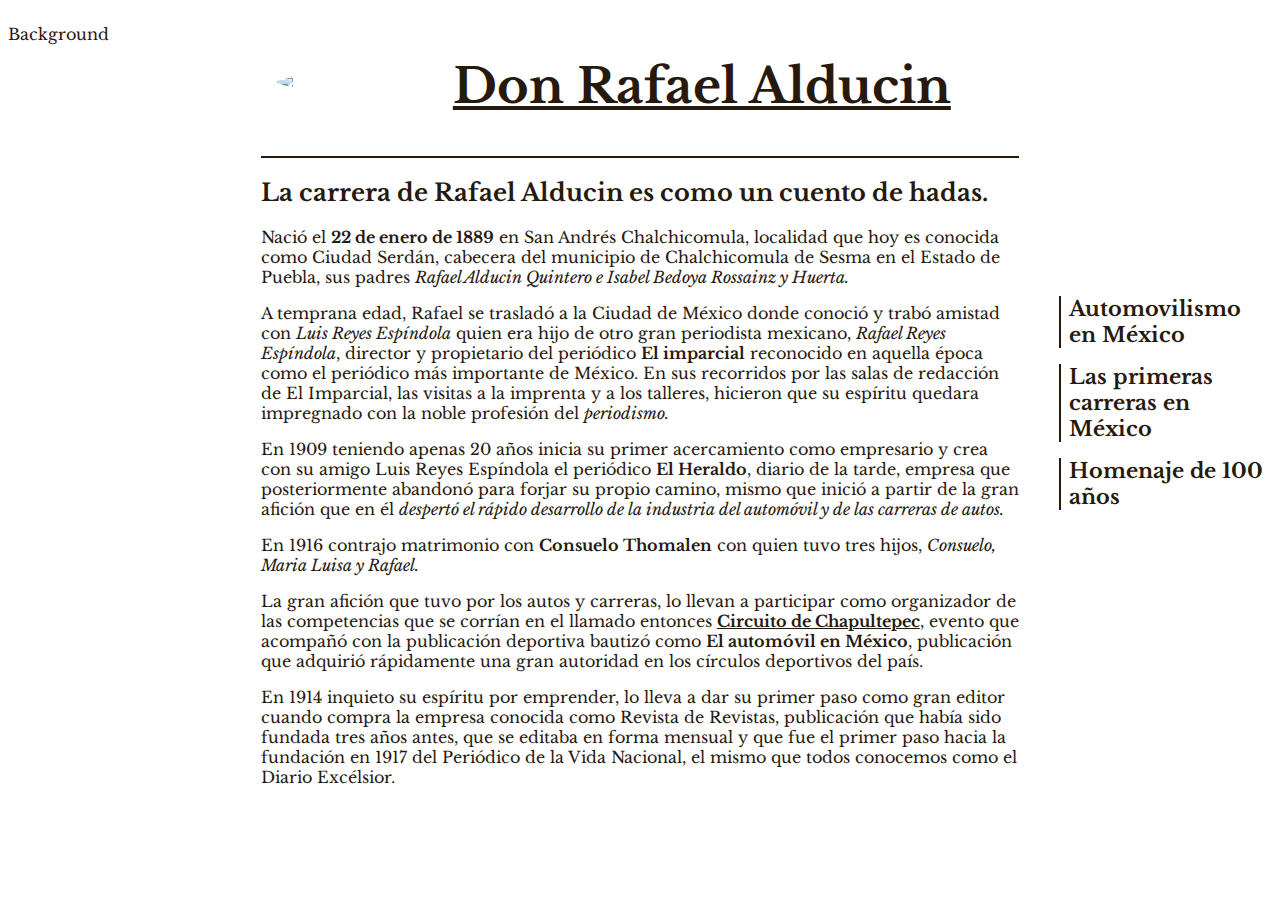
==== papá/index.html @ cfec6cd3 "body modification" ====
<!DOCTYPE html>
<html lang="en">
<head>
    <meta charset="UTF-8">
    <meta name="viewport" content="width=device-width, initial-scale=1.0">
    <title>Don Rafael Alducin</title>

    <link rel="preconnect" href="https://fonts.googleapis.com">
    <link rel="preconnect" href="https://fonts.gstatic.com" crossorigin>
    <link href="https://fonts.googleapis.com/css2?family=Libre+Baskerville&display=swap" rel="stylesheet">

    <link href="style.css" rel="stylesheet">
</head>
<body class="img-bg">
    <p id="bg">Background</p>
    <div class="wrapper">
        <header>
            <img src="https://upload.wikimedia.org/wikipedia/commons/thumb/0/00/Rafael_Alducin.JPG/330px-Rafael_Alducin.JPG">
            <h1>Don Rafael Alducin</h1>
        </header>
        <hr/>
        <article>
            
            <h2>La carrera de Rafael Alducin es como un cuento de hadas.</h2>

            <p> 
                Nació el <strong>22 de enero de 1889</strong> en San Andrés Chalchicomula, localidad que hoy es conocida como Ciudad
                Serdán, cabecera del municipio de Chalchicomula de Sesma en el Estado de Puebla, sus padres <em>Rafael Alducin
                Quintero e Isabel Bedoya Rossainz y Huerta.</em>
            </p>
            <p>
                A temprana edad, Rafael se trasladó a la Ciudad de México donde conoció y trabó amistad con <em>Luis Reyes
                Espíndola</em> quien era hijo de otro gran periodista mexicano, <em>Rafael Reyes Espíndola</em>, director y propietario del periódico <strong>El imparcial</strong> reconocido en aquella época como el periódico más importante de México. En sus recorridos por las salas de redacción de El Imparcial, las visitas a la imprenta y a los talleres, hicieron que su
                espíritu quedara impregnado con la noble profesión del <em>periodismo.</em>
            </p>
            <p>
                En 1909 teniendo apenas 20 años inicia su primer acercamiento como empresario y crea con su amigo Luis
                Reyes Espíndola el periódico <strong>El Heraldo</strong>, diario de la tarde, empresa que posteriormente abandonó para forjar su propio camino, mismo que inició a partir de la gran afición que en él <em>despertó el rápido desarrollo de la
                industria del automóvil y de las carreras de autos.</em>
            </p>
            <p>
                En 1916 contrajo matrimonio con <strong>Consuelo Thomalen</strong> con quien tuvo tres hijos, <em>Consuelo, Maria Luisa y Rafael.</em>
            </p>
            <p>
                La gran afición que tuvo por los autos y carreras, lo llevan a participar como organizador de las competencias
                que se corrían en el llamado entonces <a href="100 años">Circuito de Chapultepec</a>, evento que acompañó con la publicación deportiva bautizó como <strong>El automóvil en México</strong>, publicación que adquirió rápidamente una gran autoridad en los círculos deportivos del país.
            </p>
            <p>
                En 1914 inquieto su espíritu por emprender, lo lleva a dar su primer paso como gran editor cuando compra la
                empresa conocida como Revista de Revistas, publicación que había sido fundada tres años antes, que se
                editaba en forma mensual y que fue el primer paso hacia la fundación en 1917 del Periódico de la Vida
                Nacional, el mismo que todos conocemos como el Diario Excélsior.
            </p>
        </article>
    </div>
        <aside>
            <ul>
                <li>
                    <a href="#">Automovilismo en México</a>
                </li>
                <li>
                    <a href="#">Las primeras carreras en México</a>
                </li>
                <li>
                    <a href="#">Homenaje de 100 años</a>
                </li>
            </ul>
        </aside>

    <script src="script.js"></script>

</body>
</html>
---- papá/style.css ----
*{
    box-sizing: border-box;
}
body{
    /* background: linear-gradient(0.25turn, #B0824A 0.5rem, #D2BF9F, #B0824A 95%); #B0824A, #D2BF9F */
    background-image: url("https://img.freepik.com/foto-gratis/fondo-papel-grunge_1048-10849.jpg");
    background-size: cover;
    font-family: "Libre Baskerville", Arial, Helvetica, sans-serif;
    display: flex;
    color: #28190e;
}
header{
    margin-top: 1rem;
    display: flex;
    align-items: center;
}
header img{
    width: 10rem;
    margin-left: 1rem;
    border-radius: 50%;
    margin-bottom: 0.5rem;
}
h1{
    font-size: 3rem;
    margin-left: 1rem;
    text-decoration: underline;
}
hr{
    width: 100%;
    border: 1px solid #28190e;
}
.wrapper{
    width: 60%;
    margin-left: auto;
}
aside{
    width:20%;
    margin: 17rem 0;
}
li{
    margin-top:1rem;
    font-weight: bold;
    list-style-type:none;
    border-left: double #28190e 2px;
    padding-left: 0.5rem;
}
li:hover{
    text-decoration: underline;
}
a{
    text-decoration: none;
    color: #28190e;
    font-size:1.3rem;
}
p a{
    font-size: 1rem;
    font-weight: bold;
    text-decoration: underline;
}
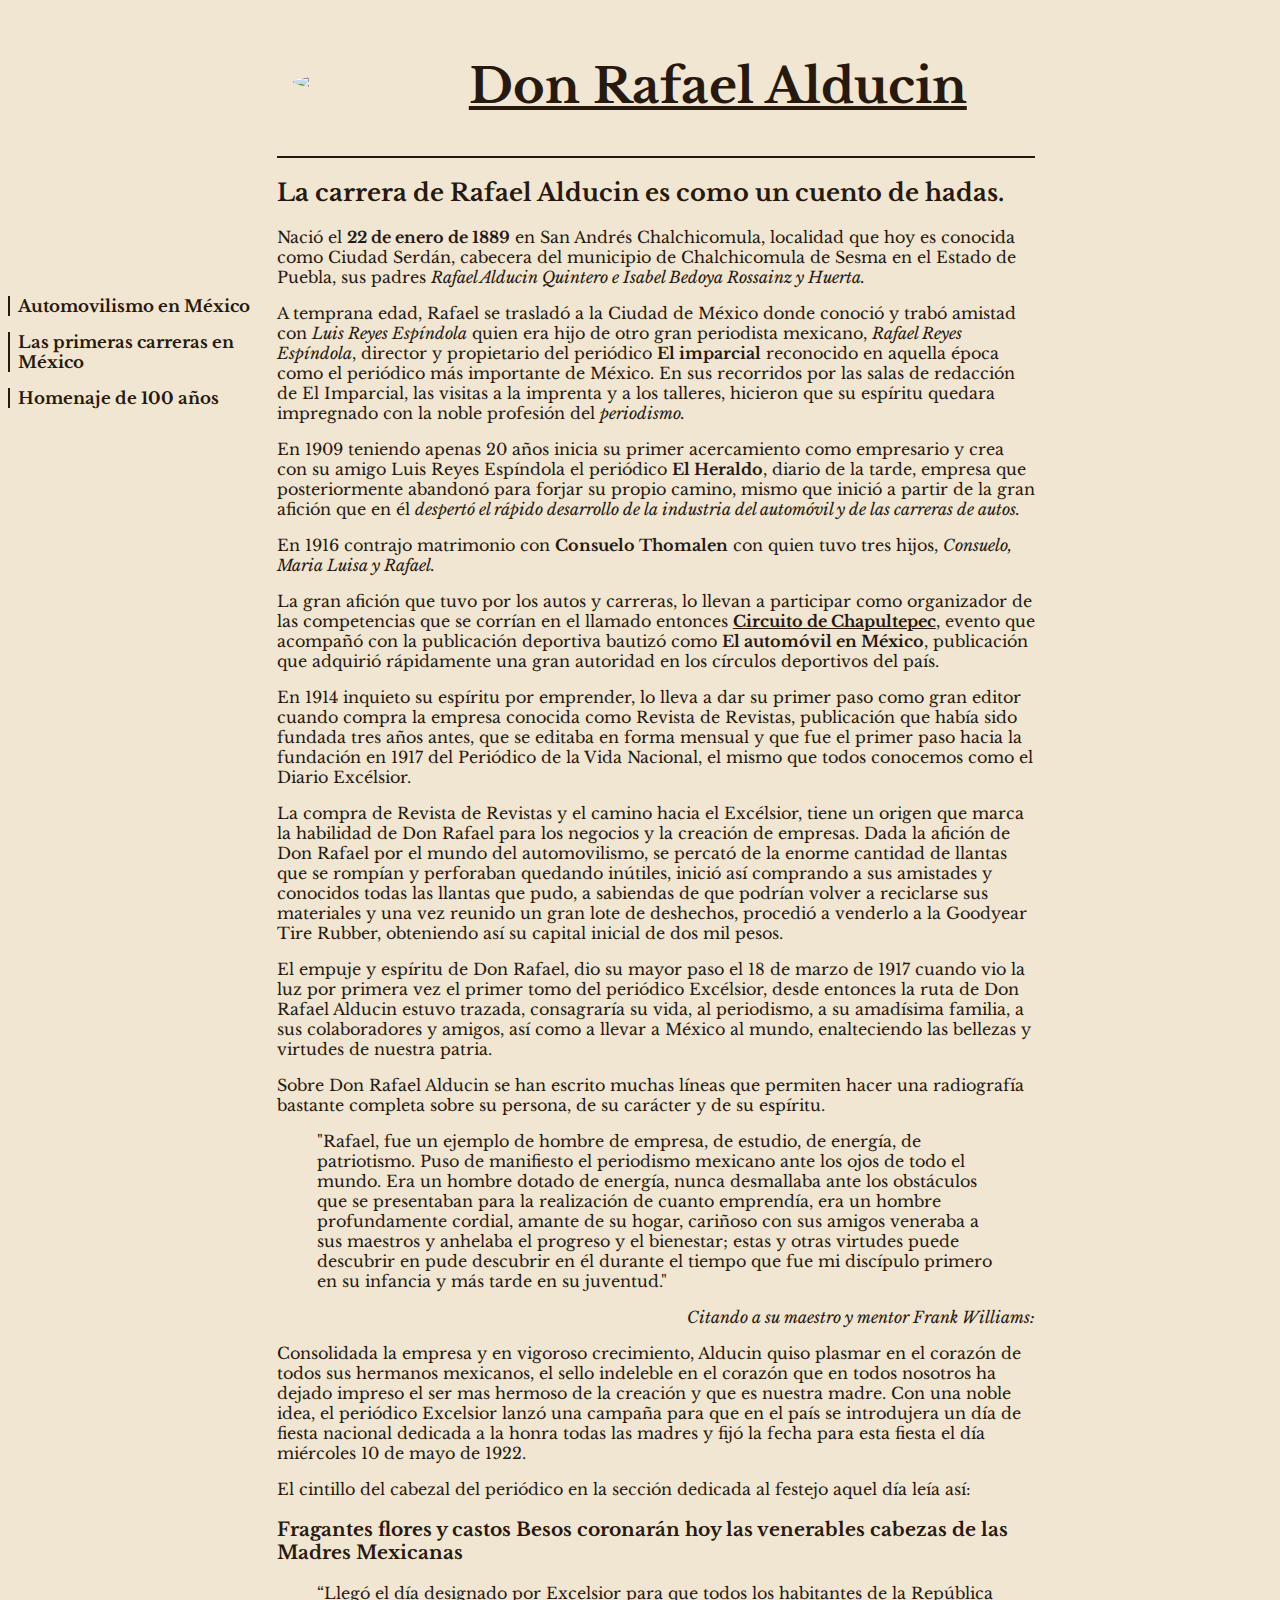
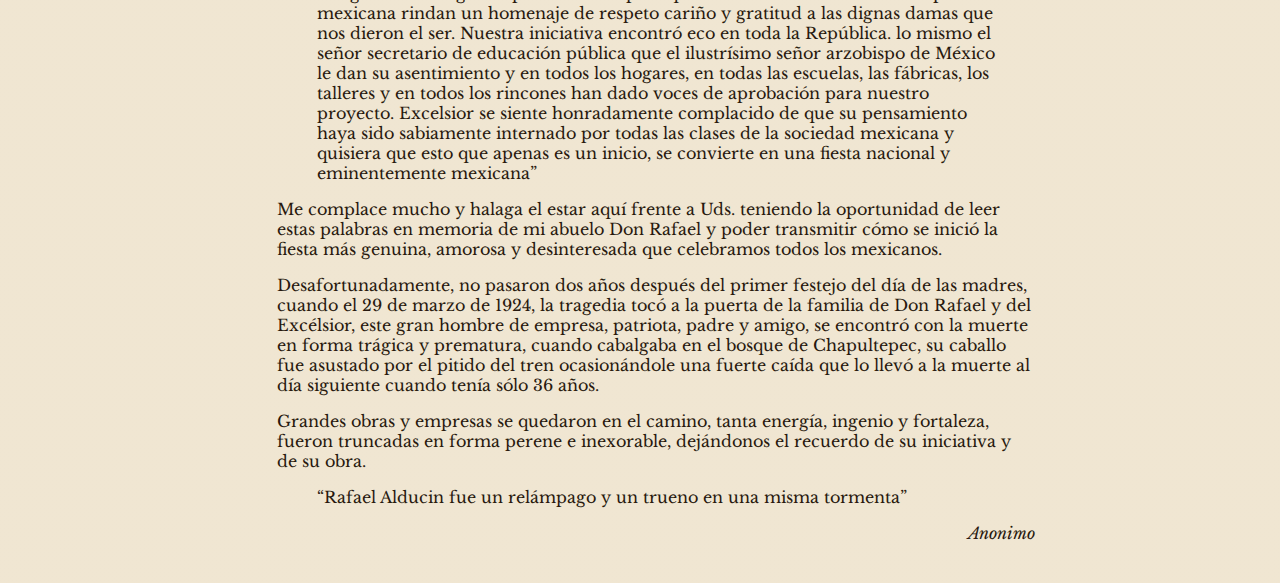
==== commit c7c8519d: "Change nav to right side" ====
--- a/papá/index.html
+++ b/papá/index.html
@@ -12,7 +12,19 @@
     <link href="style.css" rel="stylesheet">
 </head>
 <body class="img-bg">
-    <p id="bg">Background</p>
+    <aside>
+        <ul>
+            <li>
+                <a href="#">Automovilismo en México</a>
+            </li>
+            <li>
+                <a href="#">Las primeras carreras en México</a>
+            </li>
+            <li>
+                <a href="#">Homenaje de 100 años</a>
+            </li>
+        </ul>
+    </aside>
     <div class="wrapper">
         <header>
             <img src="https://upload.wikimedia.org/wikipedia/commons/thumb/0/00/Rafael_Alducin.JPG/330px-Rafael_Alducin.JPG">
@@ -51,21 +63,68 @@
                 editaba en forma mensual y que fue el primer paso hacia la fundación en 1917 del Periódico de la Vida
                 Nacional, el mismo que todos conocemos como el Diario Excélsior.
             </p>
+            <p>
+                La compra de Revista de Revistas y el camino hacia el Excélsior, tiene un origen que marca la habilidad de Don
+                Rafael para los negocios y la creación de empresas. Dada la afición de Don Rafael por el mundo del
+                automovilismo, se percató de la enorme cantidad de llantas que se rompían y perforaban quedando inútiles,
+                inició así comprando a sus amistades y conocidos todas las llantas que pudo, a sabiendas de que podrían volver
+                a reciclarse sus materiales y una vez reunido un gran lote de deshechos, procedió a venderlo a la Goodyear Tire
+                Rubber, obteniendo así su capital inicial de dos mil pesos.
+            </p>
+            <p>
+                El empuje y espíritu de Don Rafael, dio su mayor paso el 18 de marzo de 1917 cuando vio la luz por primera vez
+                el primer tomo del periódico Excélsior, desde entonces la ruta de Don Rafael Alducin estuvo trazada,
+                consagraría su vida, al periodismo, a su amadísima familia, a sus colaboradores y amigos, así como a llevar a
+                México al mundo, enalteciendo las bellezas y virtudes de nuestra patria.
+            </p>
+            <p>
+                Sobre Don Rafael Alducin se han escrito muchas líneas que permiten hacer una radiografía bastante completa
+                sobre su persona, de su carácter y de su espíritu.
+            </p>
+            <blockquote>
+                "Rafael, fue un ejemplo de hombre de empresa, de estudio, de energía, de patriotismo. Puso de manifiesto el periodismo mexicano ante los ojos de todo el mundo. Era un hombre dotado de energía, nunca desmallaba ante los obstáculos que se presentaban para la realización de cuanto emprendía, era un hombre profundamente cordial, amante de su hogar, cariñoso con sus amigos veneraba a sus maestros y anhelaba el progreso y el bienestar; estas y otras virtudes puede descubrir en pude descubrir en él durante el tiempo que fue mi discípulo primero en su infancia y más tarde en su juventud." <br>
+            </blockquote>
+            <cite>Citando a su maestro y mentor Frank Williams: </cite>
+            <p>
+                Consolidada la empresa y en vigoroso crecimiento, Alducin quiso plasmar en el corazón de todos sus hermanos
+                mexicanos, el sello indeleble en el corazón que en todos nosotros ha dejado impreso el ser mas hermoso de la
+                creación y que es nuestra madre. Con una noble idea, el periódico Excelsior lanzó una campaña para que en el
+                país se introdujera un día de fiesta nacional dedicada a la honra todas las madres y fijó la fecha para esta fiesta
+                el día miércoles 10 de mayo de 1922.
+            </p>
+            <p>El cintillo del cabezal del periódico en la sección dedicada al festejo aquel día leía así:</p>
+            <h3>Fragantes flores y castos Besos coronarán hoy las venerables cabezas de las Madres Mexicanas</h3>
+            <blockquote>
+                “Llegó el día designado por Excelsior para que todos los habitantes de la República mexicana rindan un
+                homenaje de respeto cariño y gratitud a las dignas damas que nos dieron el ser. Nuestra iniciativa encontró eco
+                en toda la República. lo mismo el señor secretario de educación pública que el ilustrísimo señor arzobispo de
+                México le dan su asentimiento y en todos los hogares, en todas las escuelas, las fábricas, los talleres y en todos
+                los rincones han dado voces de aprobación para nuestro proyecto. Excelsior se siente honradamente
+                complacido de que su pensamiento haya sido sabiamente internado por todas las clases de la sociedad
+                mexicana y quisiera que esto que apenas es un inicio, se convierte en una fiesta nacional y eminentemente
+                mexicana”
+            </blockquote>
+            <p>
+                Me complace mucho y halaga el estar aquí frente a Uds. teniendo la oportunidad de leer estas palabras en
+                memoria de mi abuelo Don Rafael y poder transmitir cómo se inició la fiesta más genuina, amorosa y
+                desinteresada que celebramos todos los mexicanos.
+            </p>
+            <p>
+                Desafortunadamente, no pasaron dos años después del primer festejo del día de las madres, cuando el 29 de
+                marzo de 1924, la tragedia tocó a la puerta de la familia de Don Rafael y del Excélsior, este gran hombre de
+                empresa, patriota, padre y amigo, se encontró con la muerte en forma trágica y prematura, cuando cabalgaba
+                en el bosque de Chapultepec, su caballo fue asustado por el pitido del tren ocasionándole una fuerte caída que
+                lo llevó a la muerte al día siguiente cuando tenía sólo 36 años.
+            </p>
+            <p>
+                Grandes obras y empresas se quedaron en el camino, tanta energía, ingenio y fortaleza, fueron truncadas en
+                forma perene e inexorable, dejándonos el recuerdo de su iniciativa y de su obra.
+            </p>
+            <blockquote>“Rafael Alducin fue un relámpago y un trueno en una misma tormenta”</blockquote>
+            <cite>Anonimo</cite>
         </article>
     </div>
-        <aside>
-            <ul>
-                <li>
-                    <a href="#">Automovilismo en México</a>
-                </li>
-                <li>
-                    <a href="#">Las primeras carreras en México</a>
-                </li>
-                <li>
-                    <a href="#">Homenaje de 100 años</a>
-                </li>
-            </ul>
-        </aside>
+        
 
     <script src="script.js"></script>
 
--- a/papá/style.css
+++ b/papá/style.css
@@ -1,13 +1,21 @@
 *{
     box-sizing: border-box;
 }
+
 body{
     /* background: linear-gradient(0.25turn, #B0824A 0.5rem, #D2BF9F, #B0824A 95%); #B0824A, #D2BF9F */
-    background-image: url("https://img.freepik.com/foto-gratis/fondo-papel-grunge_1048-10849.jpg");
+    background-image: linear-gradient(rgb(225, 205, 165, 0.5), rgb(225, 205, 165, 0.5)), url("https://img.freepik.com/foto-gratis/fondo-papel-grunge_1048-10849.jpg");
+
     background-size: cover;
     font-family: "Libre Baskerville", Arial, Helvetica, sans-serif;
     display: flex;
     color: #28190e;
+}
+.wrapper{
+    width: 60%;
+    margin-left:1rem;
+    margin-right: clamp(5rem 30% 40rem);
+    margin-bottom: 2rem;
 }
 header{
     margin-top: 1rem;
@@ -29,13 +37,12 @@
     width: 100%;
     border: 1px solid #28190e;
 }
-.wrapper{
-    width: 60%;
-    margin-left: auto;
-}
 aside{
     width:20%;
     margin: 17rem 0;
+}
+ul{
+    padding-left: 0;
 }
 li{
     margin-top:1rem;
@@ -50,10 +57,17 @@
 a{
     text-decoration: none;
     color: #28190e;
-    font-size:1.3rem;
+    font-size:clamp(0.8rem, 1.3vw, 1.3rem);
 }
 p a{
     font-size: 1rem;
     font-weight: bold;
     text-decoration: underline;
 }
+.hidden{
+    display:none;
+}
+cite{
+    display: block;
+    text-align: right;
+}
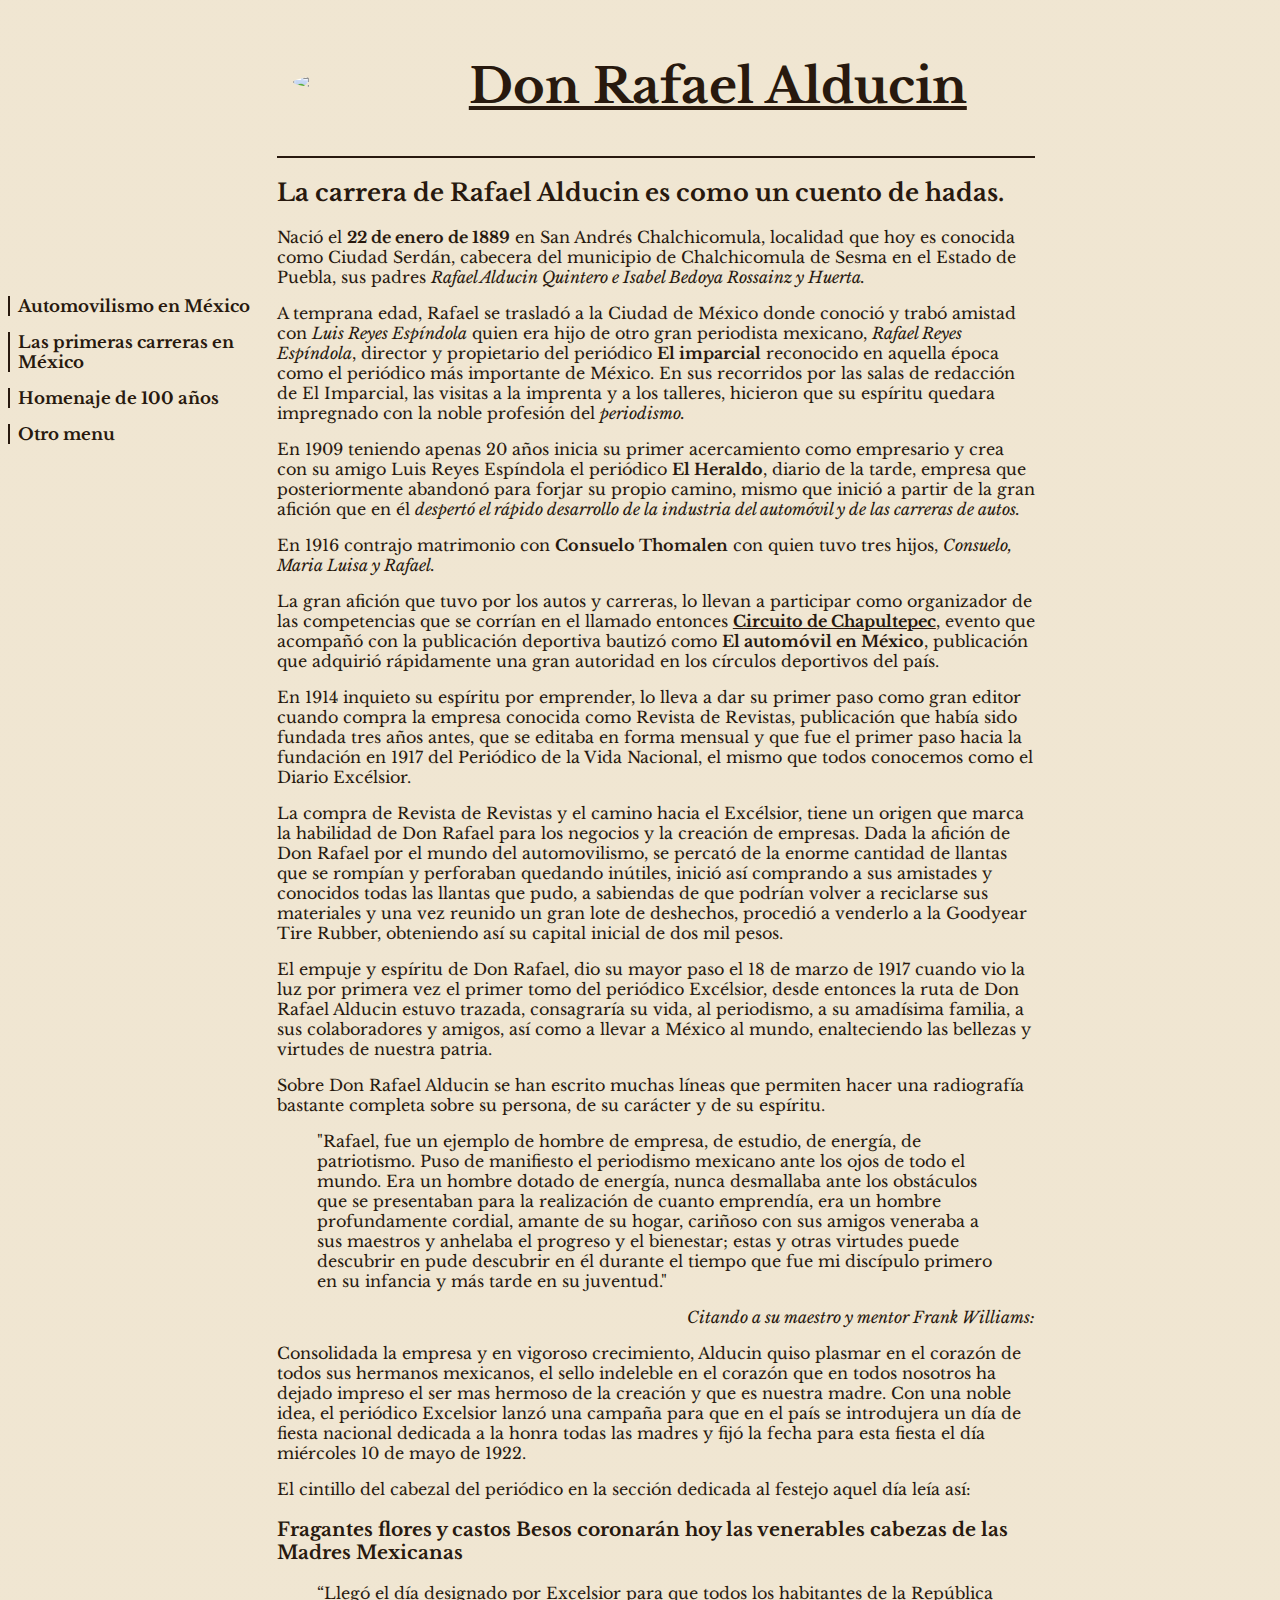
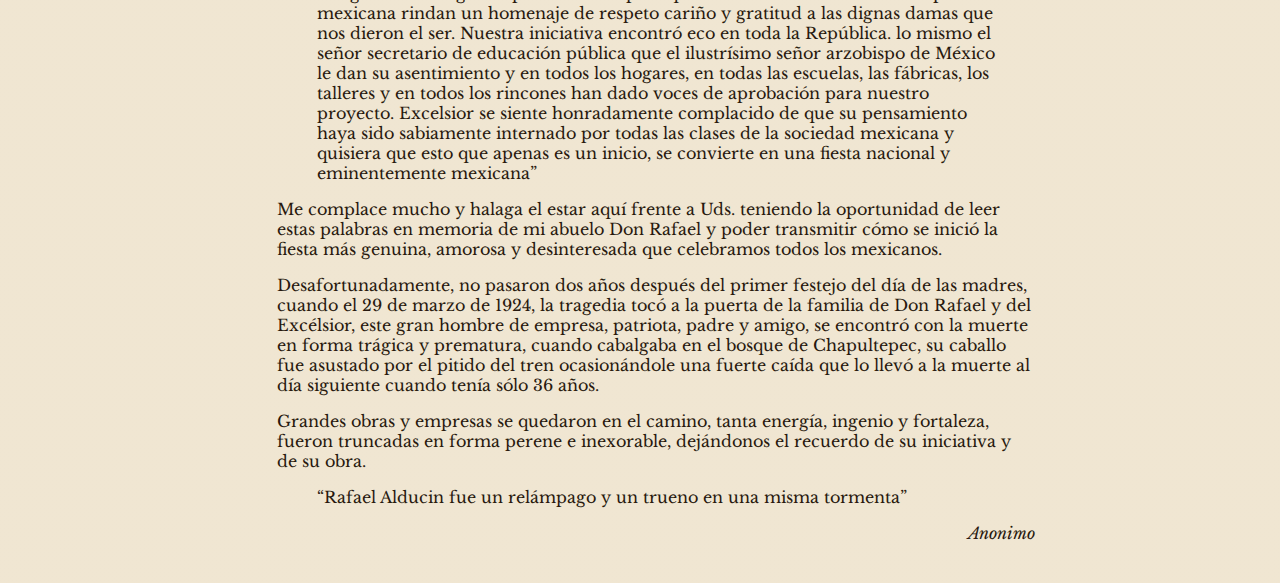
==== commit 8b32e2b2: "Auto essay" ====
--- a/papá/index.html
+++ b/papá/index.html
@@ -11,17 +11,20 @@
 
     <link href="style.css" rel="stylesheet">
 </head>
-<body class="img-bg">
+<body>
     <aside>
         <ul>
             <li>
-                <a href="#">Automovilismo en México</a>
+                <a href="auto.html">Automovilismo en México</a>
             </li>
             <li>
-                <a href="#">Las primeras carreras en México</a>
+                <a href="carreras.html">Las primeras carreras en México</a>
             </li>
             <li>
-                <a href="#">Homenaje de 100 años</a>
+                <a href="homenaje.html">Homenaje de 100 años</a>
+            </li>
+            <li>
+                <a href="presentation.html">Otro menu</a>
             </li>
         </ul>
     </aside>
--- a/papá/style.css
+++ b/papá/style.css
@@ -5,7 +5,6 @@
 body{
     /* background: linear-gradient(0.25turn, #B0824A 0.5rem, #D2BF9F, #B0824A 95%); #B0824A, #D2BF9F */
     background-image: linear-gradient(rgb(225, 205, 165, 0.5), rgb(225, 205, 165, 0.5)), url("https://img.freepik.com/foto-gratis/fondo-papel-grunge_1048-10849.jpg");
-
     background-size: cover;
     font-family: "Libre Baskerville", Arial, Helvetica, sans-serif;
     display: flex;
@@ -71,3 +70,12 @@
     display: block;
     text-align: right;
 }
+footer{
+    width: 60%;
+    margin-left:1rem;
+    margin-right: clamp(5rem 30% 40rem);
+    margin-bottom: 2rem;
+}
+ol li{
+    list-style-type: decimal;
+}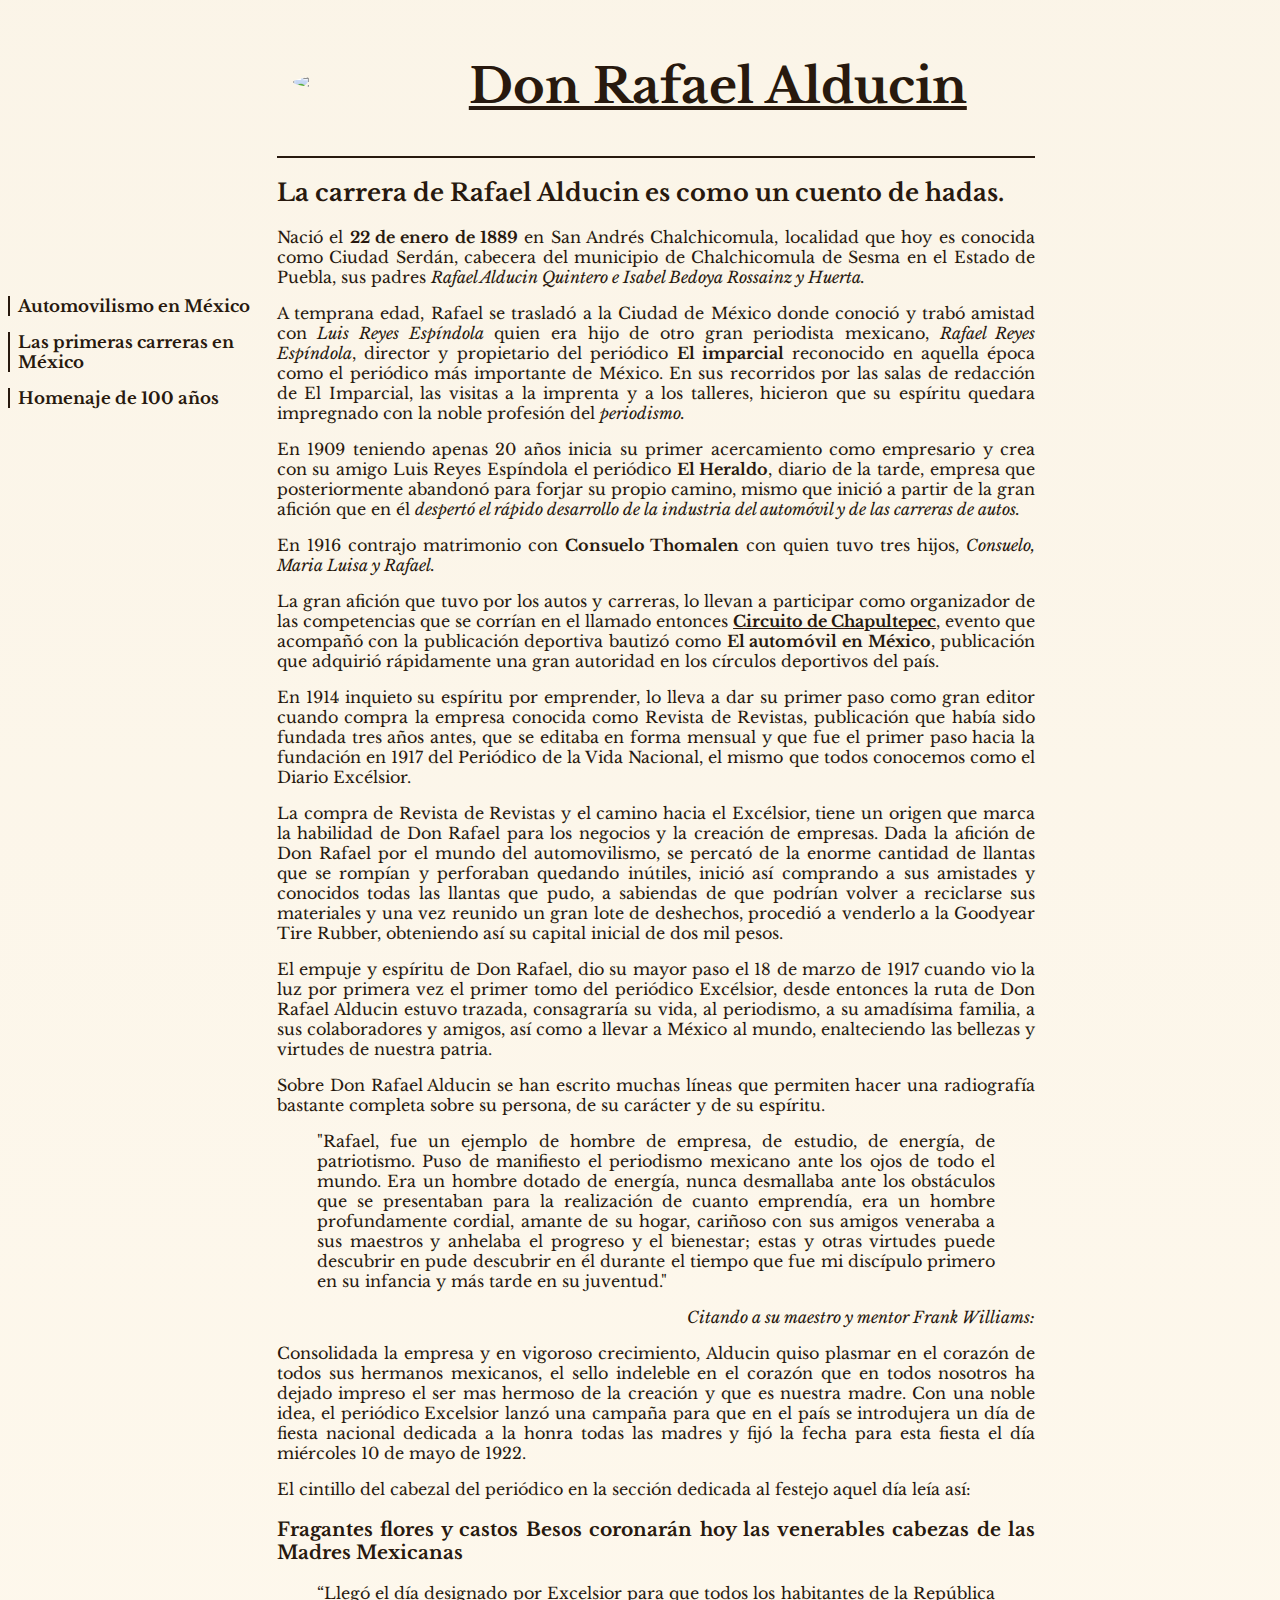
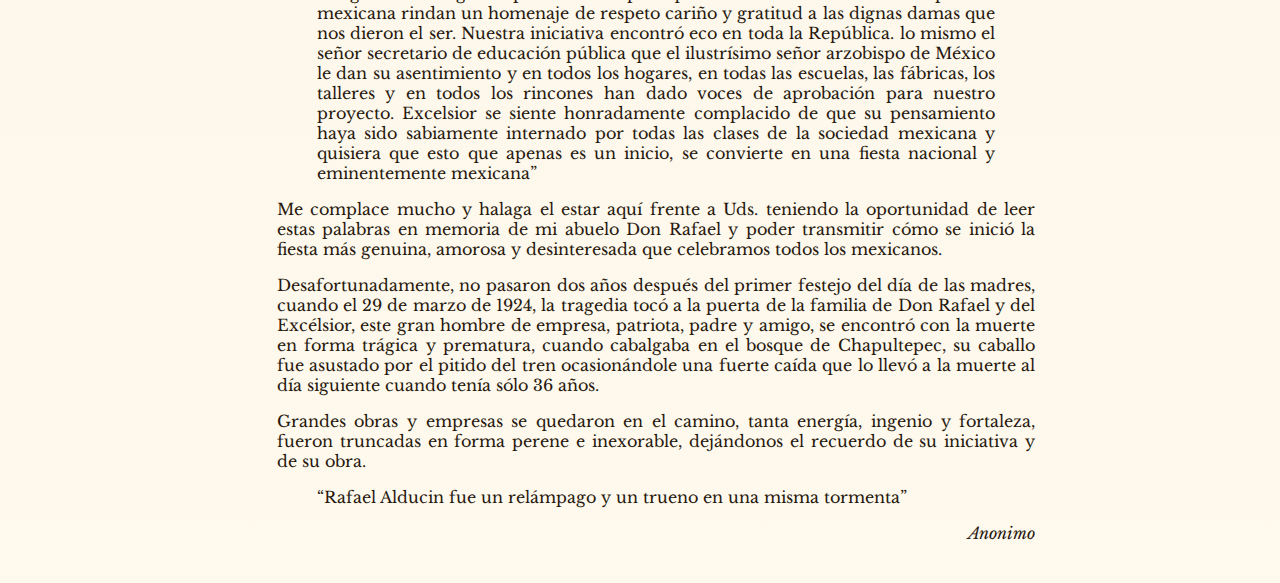
==== commit 747fa9b9: "Actualization to the main page, first final draft" ====
--- a/papá/index.html
+++ b/papá/index.html
@@ -22,9 +22,6 @@
             </li>
             <li>
                 <a href="homenaje.html">Homenaje de 100 años</a>
-            </li>
-            <li>
-                <a href="presentation.html">Otro menu</a>
             </li>
         </ul>
     </aside>
--- a/papá/style.css
+++ b/papá/style.css
@@ -4,7 +4,7 @@
 
 body{
     /* background: linear-gradient(0.25turn, #B0824A 0.5rem, #D2BF9F, #B0824A 95%); #B0824A, #D2BF9F */
-    background-image: linear-gradient(rgb(225, 205, 165, 0.5), rgb(225, 205, 165, 0.5)), url("https://img.freepik.com/foto-gratis/fondo-papel-grunge_1048-10849.jpg");
+    background-image: linear-gradient(rgba(249, 240, 222, 0.7), rgba(254, 246, 230, 0.7)), url("https://img.freepik.com/foto-gratis/fondo-papel-grunge_1048-10849.jpg");
     background-size: cover;
     font-family: "Libre Baskerville", Arial, Helvetica, sans-serif;
     display: flex;
@@ -15,6 +15,7 @@
     margin-left:1rem;
     margin-right: clamp(5rem 30% 40rem);
     margin-bottom: 2rem;
+    text-align:justify;
 }
 header{
     margin-top: 1rem;
@@ -50,7 +51,7 @@
     border-left: double #28190e 2px;
     padding-left: 0.5rem;
 }
-li:hover{
+ul li:hover{
     text-decoration: underline;
 }
 a{
@@ -78,4 +79,44 @@
 }
 ol li{
     list-style-type: decimal;
-}+}
+.reference{
+    display:flex;
+    flex-flow:column;
+    margin-left:3rem;
+    flex-wrap:wrap;
+    height:7rem;
+    line-height:0.1rem;
+    width: 80%;
+}
+.h2{
+    display:flex;
+    flex-flow:column;
+    text-align: center;
+}
+.h2 h1{
+    margin-bottom:0.5rem;
+    margin-top:0.5rem;
+}
+.images{
+    display:flex;
+}
+.images img{
+    margin: 0 1rem;
+    object-fit: contain;
+}
+.float-r{
+    float:right;
+    margin-left:0.7rem;
+}
+.width{
+    width:50%;
+}
+.float-l{
+    float:left;
+    margin-right:0.7rem;
+}
+.height{
+    height:50%;
+}
+
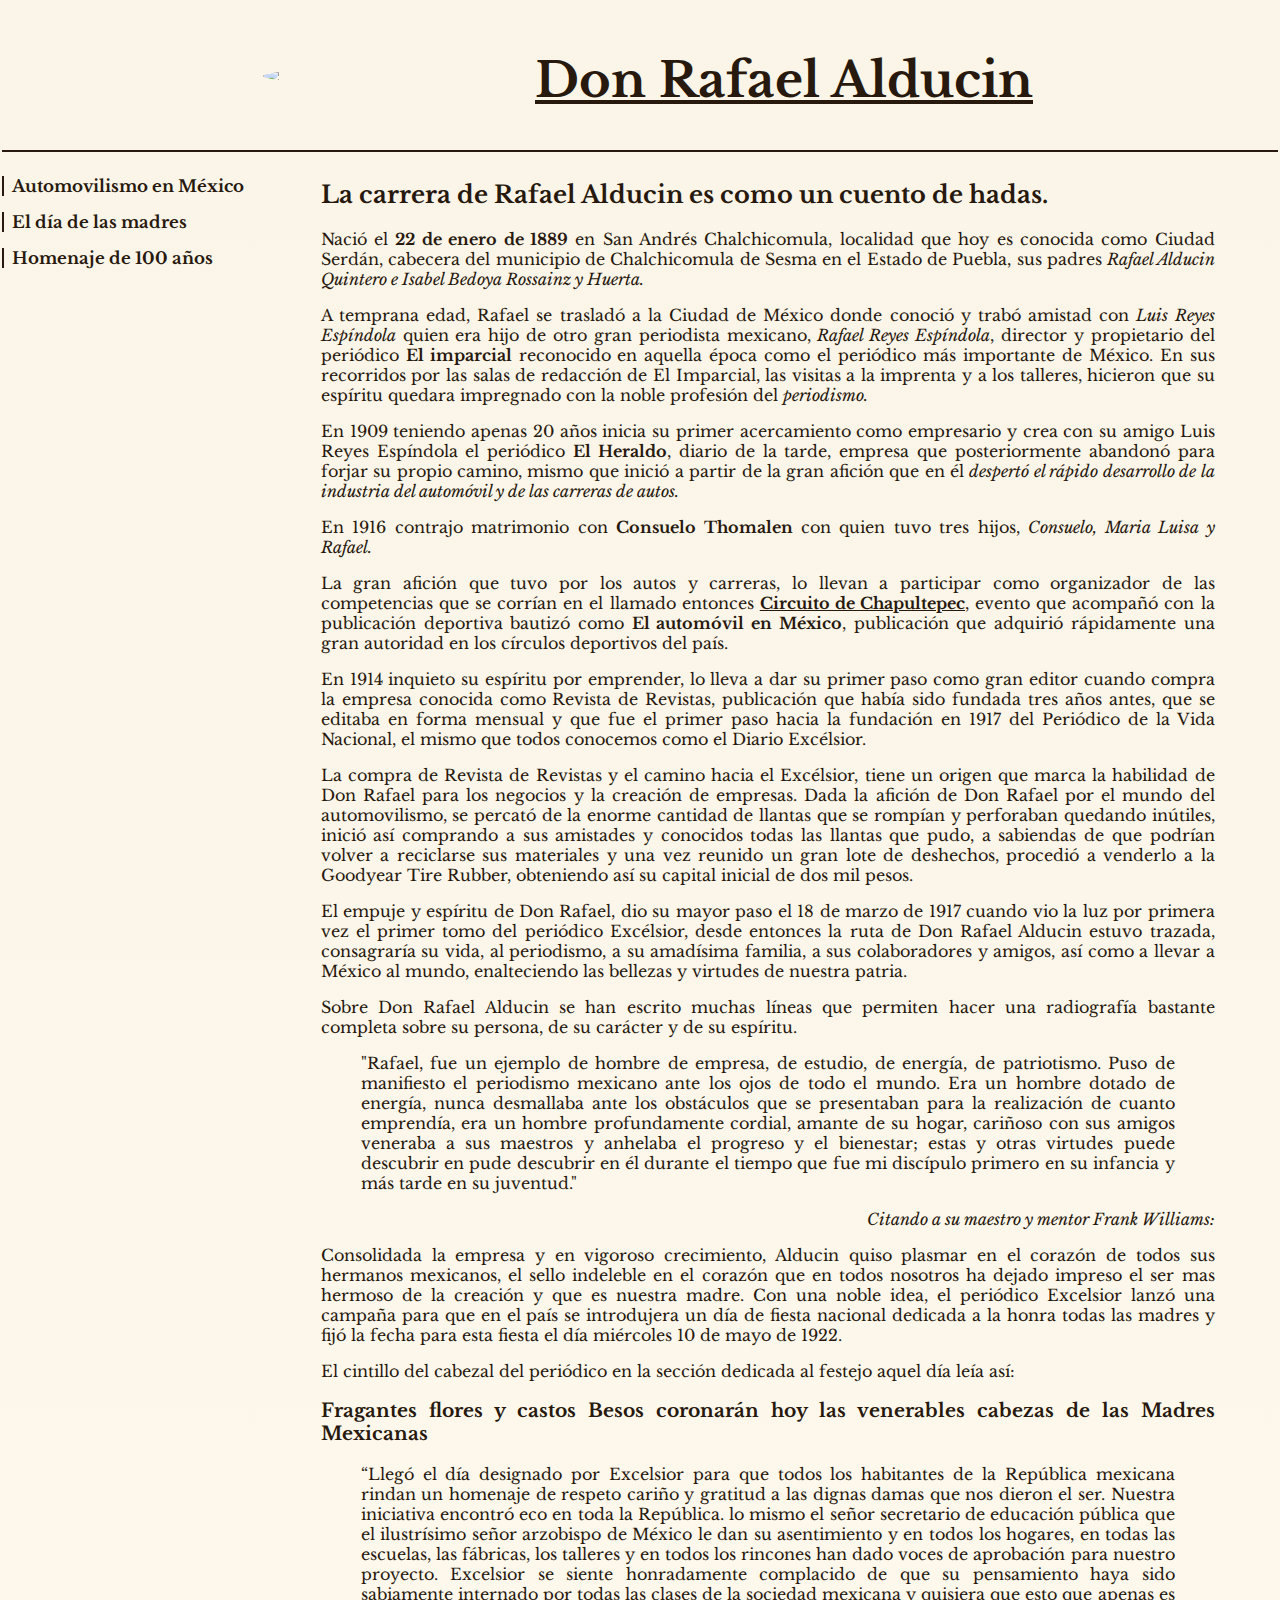
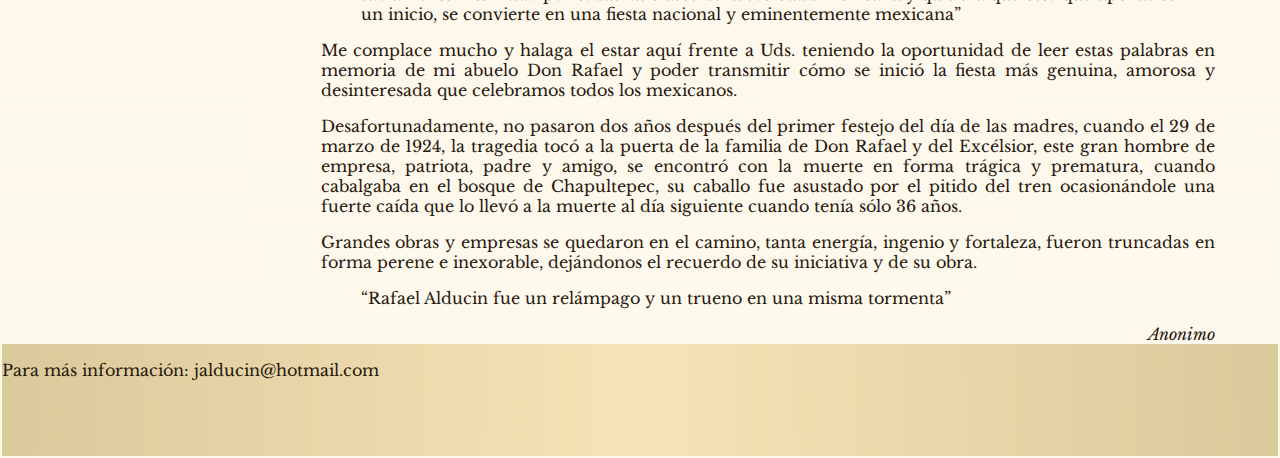
==== commit 42dcc461: "Back up" ====
--- a/papá/index.html
+++ b/papá/index.html
@@ -12,118 +12,124 @@
     <link href="style.css" rel="stylesheet">
 </head>
 <body>
-    <aside>
-        <ul>
-            <li>
-                <a href="auto.html">Automovilismo en México</a>
-            </li>
-            <li>
-                <a href="carreras.html">Las primeras carreras en México</a>
-            </li>
-            <li>
-                <a href="homenaje.html">Homenaje de 100 años</a>
-            </li>
-        </ul>
-    </aside>
-    <div class="wrapper">
-        <header>
-            <img src="https://upload.wikimedia.org/wikipedia/commons/thumb/0/00/Rafael_Alducin.JPG/330px-Rafael_Alducin.JPG">
-            <h1>Don Rafael Alducin</h1>
-        </header>
-        <hr/>
-        <article>
-            
-            <h2>La carrera de Rafael Alducin es como un cuento de hadas.</h2>
+    <header>
+        <img src="https://upload.wikimedia.org/wikipedia/commons/thumb/0/00/Rafael_Alducin.JPG/330px-Rafael_Alducin.JPG">
+        <h1>Don Rafael Alducin</h1>
+    </header>
+    <hr/>
+    <div class="body">
+        <aside>
+            <ul>
+                <li>
+                    <a href="auto.html">Automovilismo en México</a>
+                </li>
+                <li>
+                    <a href="madres.html">El día de las madres</a>
+                </li>
+                <li>
+                    <a href="homenaje.html">Homenaje de 100 años</a>
+                </li>
+            </ul>
+        </aside>
+        <div class="wrapper">
+            <article>
+                
+                <h2>La carrera de Rafael Alducin es como un cuento de hadas.</h2>
 
-            <p> 
-                Nació el <strong>22 de enero de 1889</strong> en San Andrés Chalchicomula, localidad que hoy es conocida como Ciudad
-                Serdán, cabecera del municipio de Chalchicomula de Sesma en el Estado de Puebla, sus padres <em>Rafael Alducin
-                Quintero e Isabel Bedoya Rossainz y Huerta.</em>
-            </p>
-            <p>
-                A temprana edad, Rafael se trasladó a la Ciudad de México donde conoció y trabó amistad con <em>Luis Reyes
-                Espíndola</em> quien era hijo de otro gran periodista mexicano, <em>Rafael Reyes Espíndola</em>, director y propietario del periódico <strong>El imparcial</strong> reconocido en aquella época como el periódico más importante de México. En sus recorridos por las salas de redacción de El Imparcial, las visitas a la imprenta y a los talleres, hicieron que su
-                espíritu quedara impregnado con la noble profesión del <em>periodismo.</em>
-            </p>
-            <p>
-                En 1909 teniendo apenas 20 años inicia su primer acercamiento como empresario y crea con su amigo Luis
-                Reyes Espíndola el periódico <strong>El Heraldo</strong>, diario de la tarde, empresa que posteriormente abandonó para forjar su propio camino, mismo que inició a partir de la gran afición que en él <em>despertó el rápido desarrollo de la
-                industria del automóvil y de las carreras de autos.</em>
-            </p>
-            <p>
-                En 1916 contrajo matrimonio con <strong>Consuelo Thomalen</strong> con quien tuvo tres hijos, <em>Consuelo, Maria Luisa y Rafael.</em>
-            </p>
-            <p>
-                La gran afición que tuvo por los autos y carreras, lo llevan a participar como organizador de las competencias
-                que se corrían en el llamado entonces <a href="100 años">Circuito de Chapultepec</a>, evento que acompañó con la publicación deportiva bautizó como <strong>El automóvil en México</strong>, publicación que adquirió rápidamente una gran autoridad en los círculos deportivos del país.
-            </p>
-            <p>
-                En 1914 inquieto su espíritu por emprender, lo lleva a dar su primer paso como gran editor cuando compra la
-                empresa conocida como Revista de Revistas, publicación que había sido fundada tres años antes, que se
-                editaba en forma mensual y que fue el primer paso hacia la fundación en 1917 del Periódico de la Vida
-                Nacional, el mismo que todos conocemos como el Diario Excélsior.
-            </p>
-            <p>
-                La compra de Revista de Revistas y el camino hacia el Excélsior, tiene un origen que marca la habilidad de Don
-                Rafael para los negocios y la creación de empresas. Dada la afición de Don Rafael por el mundo del
-                automovilismo, se percató de la enorme cantidad de llantas que se rompían y perforaban quedando inútiles,
-                inició así comprando a sus amistades y conocidos todas las llantas que pudo, a sabiendas de que podrían volver
-                a reciclarse sus materiales y una vez reunido un gran lote de deshechos, procedió a venderlo a la Goodyear Tire
-                Rubber, obteniendo así su capital inicial de dos mil pesos.
-            </p>
-            <p>
-                El empuje y espíritu de Don Rafael, dio su mayor paso el 18 de marzo de 1917 cuando vio la luz por primera vez
-                el primer tomo del periódico Excélsior, desde entonces la ruta de Don Rafael Alducin estuvo trazada,
-                consagraría su vida, al periodismo, a su amadísima familia, a sus colaboradores y amigos, así como a llevar a
-                México al mundo, enalteciendo las bellezas y virtudes de nuestra patria.
-            </p>
-            <p>
-                Sobre Don Rafael Alducin se han escrito muchas líneas que permiten hacer una radiografía bastante completa
-                sobre su persona, de su carácter y de su espíritu.
-            </p>
-            <blockquote>
-                "Rafael, fue un ejemplo de hombre de empresa, de estudio, de energía, de patriotismo. Puso de manifiesto el periodismo mexicano ante los ojos de todo el mundo. Era un hombre dotado de energía, nunca desmallaba ante los obstáculos que se presentaban para la realización de cuanto emprendía, era un hombre profundamente cordial, amante de su hogar, cariñoso con sus amigos veneraba a sus maestros y anhelaba el progreso y el bienestar; estas y otras virtudes puede descubrir en pude descubrir en él durante el tiempo que fue mi discípulo primero en su infancia y más tarde en su juventud." <br>
-            </blockquote>
-            <cite>Citando a su maestro y mentor Frank Williams: </cite>
-            <p>
-                Consolidada la empresa y en vigoroso crecimiento, Alducin quiso plasmar en el corazón de todos sus hermanos
-                mexicanos, el sello indeleble en el corazón que en todos nosotros ha dejado impreso el ser mas hermoso de la
-                creación y que es nuestra madre. Con una noble idea, el periódico Excelsior lanzó una campaña para que en el
-                país se introdujera un día de fiesta nacional dedicada a la honra todas las madres y fijó la fecha para esta fiesta
-                el día miércoles 10 de mayo de 1922.
-            </p>
-            <p>El cintillo del cabezal del periódico en la sección dedicada al festejo aquel día leía así:</p>
-            <h3>Fragantes flores y castos Besos coronarán hoy las venerables cabezas de las Madres Mexicanas</h3>
-            <blockquote>
-                “Llegó el día designado por Excelsior para que todos los habitantes de la República mexicana rindan un
-                homenaje de respeto cariño y gratitud a las dignas damas que nos dieron el ser. Nuestra iniciativa encontró eco
-                en toda la República. lo mismo el señor secretario de educación pública que el ilustrísimo señor arzobispo de
-                México le dan su asentimiento y en todos los hogares, en todas las escuelas, las fábricas, los talleres y en todos
-                los rincones han dado voces de aprobación para nuestro proyecto. Excelsior se siente honradamente
-                complacido de que su pensamiento haya sido sabiamente internado por todas las clases de la sociedad
-                mexicana y quisiera que esto que apenas es un inicio, se convierte en una fiesta nacional y eminentemente
-                mexicana”
-            </blockquote>
-            <p>
-                Me complace mucho y halaga el estar aquí frente a Uds. teniendo la oportunidad de leer estas palabras en
-                memoria de mi abuelo Don Rafael y poder transmitir cómo se inició la fiesta más genuina, amorosa y
-                desinteresada que celebramos todos los mexicanos.
-            </p>
-            <p>
-                Desafortunadamente, no pasaron dos años después del primer festejo del día de las madres, cuando el 29 de
-                marzo de 1924, la tragedia tocó a la puerta de la familia de Don Rafael y del Excélsior, este gran hombre de
-                empresa, patriota, padre y amigo, se encontró con la muerte en forma trágica y prematura, cuando cabalgaba
-                en el bosque de Chapultepec, su caballo fue asustado por el pitido del tren ocasionándole una fuerte caída que
-                lo llevó a la muerte al día siguiente cuando tenía sólo 36 años.
-            </p>
-            <p>
-                Grandes obras y empresas se quedaron en el camino, tanta energía, ingenio y fortaleza, fueron truncadas en
-                forma perene e inexorable, dejándonos el recuerdo de su iniciativa y de su obra.
-            </p>
-            <blockquote>“Rafael Alducin fue un relámpago y un trueno en una misma tormenta”</blockquote>
-            <cite>Anonimo</cite>
-        </article>
+                <p> 
+                    Nació el <strong>22 de enero de 1889</strong> en San Andrés Chalchicomula, localidad que hoy es conocida como Ciudad
+                    Serdán, cabecera del municipio de Chalchicomula de Sesma en el Estado de Puebla, sus padres <em>Rafael Alducin
+                    Quintero e Isabel Bedoya Rossainz y Huerta.</em>
+                </p>
+                <p>
+                    A temprana edad, Rafael se trasladó a la Ciudad de México donde conoció y trabó amistad con <em>Luis Reyes
+                    Espíndola</em> quien era hijo de otro gran periodista mexicano, <em>Rafael Reyes Espíndola</em>, director y propietario del periódico <strong>El imparcial</strong> reconocido en aquella época como el periódico más importante de México. En sus recorridos por las salas de redacción de El Imparcial, las visitas a la imprenta y a los talleres, hicieron que su
+                    espíritu quedara impregnado con la noble profesión del <em>periodismo.</em>
+                </p>
+                <p>
+                    En 1909 teniendo apenas 20 años inicia su primer acercamiento como empresario y crea con su amigo Luis
+                    Reyes Espíndola el periódico <strong>El Heraldo</strong>, diario de la tarde, empresa que posteriormente abandonó para forjar su propio camino, mismo que inició a partir de la gran afición que en él <em>despertó el rápido desarrollo de la
+                    industria del automóvil y de las carreras de autos.</em>
+                </p>
+                <p>
+                    En 1916 contrajo matrimonio con <strong>Consuelo Thomalen</strong> con quien tuvo tres hijos, <em>Consuelo, Maria Luisa y Rafael.</em>
+                </p>
+                <p>
+                    La gran afición que tuvo por los autos y carreras, lo llevan a participar como organizador de las competencias
+                    que se corrían en el llamado entonces <a href="100 años">Circuito de Chapultepec</a>, evento que acompañó con la publicación deportiva bautizó como <strong>El automóvil en México</strong>, publicación que adquirió rápidamente una gran autoridad en los círculos deportivos del país.
+                </p>
+                <p>
+                    En 1914 inquieto su espíritu por emprender, lo lleva a dar su primer paso como gran editor cuando compra la
+                    empresa conocida como Revista de Revistas, publicación que había sido fundada tres años antes, que se
+                    editaba en forma mensual y que fue el primer paso hacia la fundación en 1917 del Periódico de la Vida
+                    Nacional, el mismo que todos conocemos como el Diario Excélsior.
+                </p>
+                <p>
+                    La compra de Revista de Revistas y el camino hacia el Excélsior, tiene un origen que marca la habilidad de Don
+                    Rafael para los negocios y la creación de empresas. Dada la afición de Don Rafael por el mundo del
+                    automovilismo, se percató de la enorme cantidad de llantas que se rompían y perforaban quedando inútiles,
+                    inició así comprando a sus amistades y conocidos todas las llantas que pudo, a sabiendas de que podrían volver
+                    a reciclarse sus materiales y una vez reunido un gran lote de deshechos, procedió a venderlo a la Goodyear Tire
+                    Rubber, obteniendo así su capital inicial de dos mil pesos.
+                </p>
+                <p>
+                    El empuje y espíritu de Don Rafael, dio su mayor paso el 18 de marzo de 1917 cuando vio la luz por primera vez
+                    el primer tomo del periódico Excélsior, desde entonces la ruta de Don Rafael Alducin estuvo trazada,
+                    consagraría su vida, al periodismo, a su amadísima familia, a sus colaboradores y amigos, así como a llevar a
+                    México al mundo, enalteciendo las bellezas y virtudes de nuestra patria.
+                </p>
+                <p>
+                    Sobre Don Rafael Alducin se han escrito muchas líneas que permiten hacer una radiografía bastante completa
+                    sobre su persona, de su carácter y de su espíritu.
+                </p>
+                <blockquote>
+                    "Rafael, fue un ejemplo de hombre de empresa, de estudio, de energía, de patriotismo. Puso de manifiesto el periodismo mexicano ante los ojos de todo el mundo. Era un hombre dotado de energía, nunca desmallaba ante los obstáculos que se presentaban para la realización de cuanto emprendía, era un hombre profundamente cordial, amante de su hogar, cariñoso con sus amigos veneraba a sus maestros y anhelaba el progreso y el bienestar; estas y otras virtudes puede descubrir en pude descubrir en él durante el tiempo que fue mi discípulo primero en su infancia y más tarde en su juventud." <br>
+                </blockquote>
+                <cite>Citando a su maestro y mentor Frank Williams: </cite>
+                <p>
+                    Consolidada la empresa y en vigoroso crecimiento, Alducin quiso plasmar en el corazón de todos sus hermanos
+                    mexicanos, el sello indeleble en el corazón que en todos nosotros ha dejado impreso el ser mas hermoso de la
+                    creación y que es nuestra madre. Con una noble idea, el periódico Excelsior lanzó una campaña para que en el
+                    país se introdujera un día de fiesta nacional dedicada a la honra todas las madres y fijó la fecha para esta fiesta
+                    el día miércoles 10 de mayo de 1922.
+                </p>
+                <p>El cintillo del cabezal del periódico en la sección dedicada al festejo aquel día leía así:</p>
+                <h3>Fragantes flores y castos Besos coronarán hoy las venerables cabezas de las Madres Mexicanas</h3>
+                <blockquote>
+                    “Llegó el día designado por Excelsior para que todos los habitantes de la República mexicana rindan un
+                    homenaje de respeto cariño y gratitud a las dignas damas que nos dieron el ser. Nuestra iniciativa encontró eco
+                    en toda la República. lo mismo el señor secretario de educación pública que el ilustrísimo señor arzobispo de
+                    México le dan su asentimiento y en todos los hogares, en todas las escuelas, las fábricas, los talleres y en todos
+                    los rincones han dado voces de aprobación para nuestro proyecto. Excelsior se siente honradamente
+                    complacido de que su pensamiento haya sido sabiamente internado por todas las clases de la sociedad
+                    mexicana y quisiera que esto que apenas es un inicio, se convierte en una fiesta nacional y eminentemente
+                    mexicana”
+                </blockquote>
+                <p>
+                    Me complace mucho y halaga el estar aquí frente a Uds. teniendo la oportunidad de leer estas palabras en
+                    memoria de mi abuelo Don Rafael y poder transmitir cómo se inició la fiesta más genuina, amorosa y
+                    desinteresada que celebramos todos los mexicanos.
+                </p>
+                <p>
+                    Desafortunadamente, no pasaron dos años después del primer festejo del día de las madres, cuando el 29 de
+                    marzo de 1924, la tragedia tocó a la puerta de la familia de Don Rafael y del Excélsior, este gran hombre de
+                    empresa, patriota, padre y amigo, se encontró con la muerte en forma trágica y prematura, cuando cabalgaba
+                    en el bosque de Chapultepec, su caballo fue asustado por el pitido del tren ocasionándole una fuerte caída que
+                    lo llevó a la muerte al día siguiente cuando tenía sólo 36 años.
+                </p>
+                <p>
+                    Grandes obras y empresas se quedaron en el camino, tanta energía, ingenio y fortaleza, fueron truncadas en
+                    forma perene e inexorable, dejándonos el recuerdo de su iniciativa y de su obra.
+                </p>
+                <blockquote>“Rafael Alducin fue un relámpago y un trueno en una misma tormenta”</blockquote>
+                <cite>Anonimo</cite>
+            </article>
+        </div>
     </div>
+
+    <footer class="contact">
+        <p>Para más información: jalducin@hotmail.com</p>
+    </footer>
         
 
     <script src="script.js"></script>
--- a/papá/style.css
+++ b/papá/style.css
@@ -7,23 +7,28 @@
     background-image: linear-gradient(rgba(249, 240, 222, 0.7), rgba(254, 246, 230, 0.7)), url("https://img.freepik.com/foto-gratis/fondo-papel-grunge_1048-10849.jpg");
     background-size: cover;
     font-family: "Libre Baskerville", Arial, Helvetica, sans-serif;
+    color: #28190e;
+    margin:0;
+    padding:0.1rem;
+    overflow-x:hidden;
+}
+.body
+{
     display: flex;
-    color: #28190e;
 }
 .wrapper{
-    width: 60%;
-    margin-left:1rem;
-    margin-right: clamp(5rem 30% 40rem);
-    margin-bottom: 2rem;
+    width: 70%;
+    margin: 0 auto;
     text-align:justify;
 }
 header{
     margin-top: 1rem;
     display: flex;
     align-items: center;
+    justify-content: center;
 }
 header img{
-    width: 10rem;
+    width: 20vw;
     margin-left: 1rem;
     border-radius: 50%;
     margin-bottom: 0.5rem;
@@ -39,7 +44,7 @@
 }
 aside{
     width:20%;
-    margin: 17rem 0;
+    margin: 0 0;
 }
 ul{
     padding-left: 0;
@@ -119,4 +124,44 @@
 .height{
     height:50%;
 }
+.contact{
+    margin:0;
+    width: 100%;
+    height: 7rem;
+    background: linear-gradient(0.25turn, rgb(183, 154, 72, 0.5), rgb(238, 208, 127, 0.5), rgb(183, 154, 72, 0.5) );
+    overflow:hidden;
+}
+a img{
+    width:20px;
+}
+@media (max-width: 600px)
+{
+    body{
+        background-size:contain;
 
+    }
+    .body{
+        flex-flow: column;
+        padding:0;
+        
+    }
+    .wrapper{
+        margin:0 auto;
+        width:20rem;
+    }
+    aside{
+        margin:0;
+        display:block;
+        width:100vw;
+    }
+    ul{
+        display:flex;
+    }
+    li{
+        justify-content: space-between;
+    }
+    h1{
+        font-size: 2rem;
+    }
+}
+
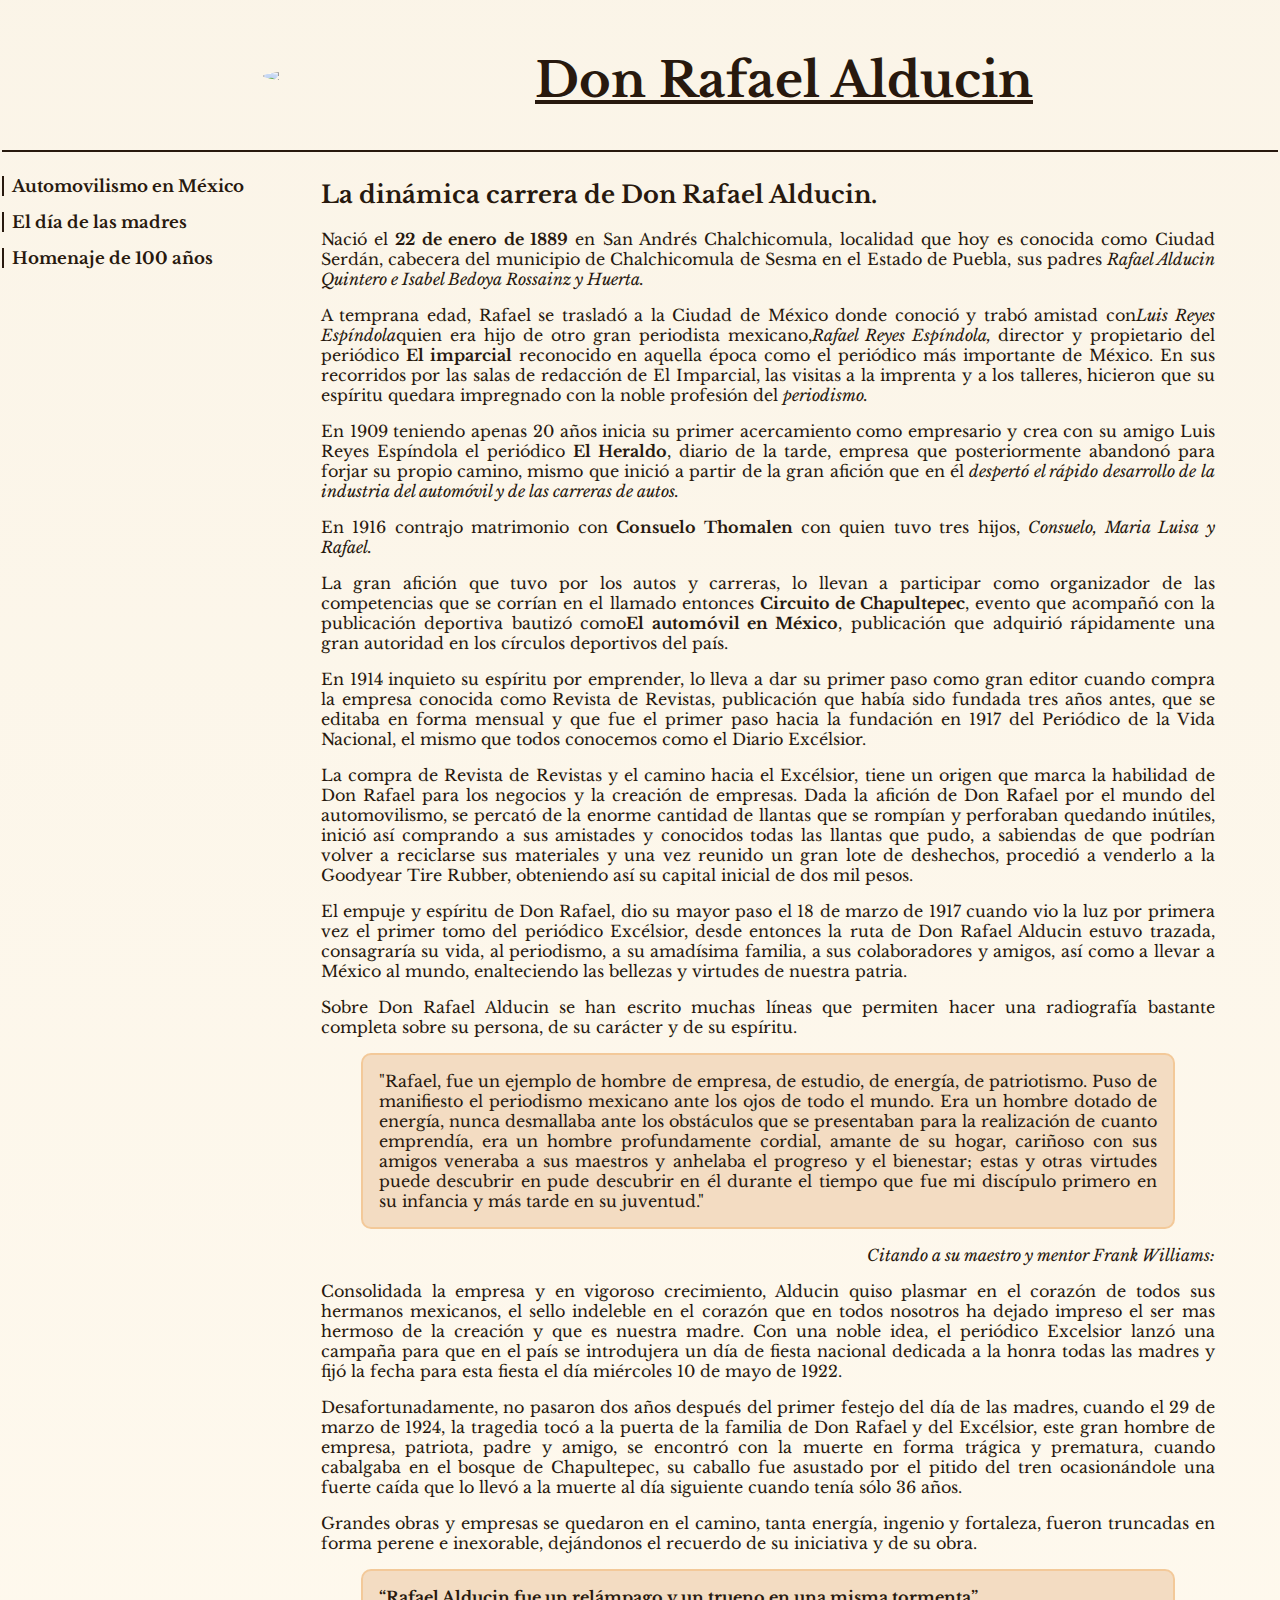
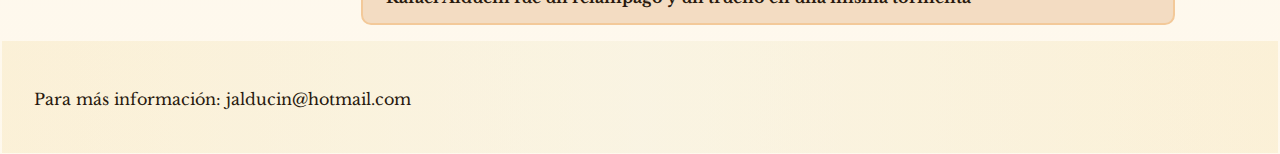
==== commit a0c5a09c: "Javascript and contact form" ====
--- a/papá/index.html
+++ b/papá/index.html
@@ -4,12 +4,14 @@
     <meta charset="UTF-8">
     <meta name="viewport" content="width=device-width, initial-scale=1.0">
     <title>Don Rafael Alducin</title>
-
+    
+    
     <link rel="preconnect" href="https://fonts.googleapis.com">
     <link rel="preconnect" href="https://fonts.gstatic.com" crossorigin>
     <link href="https://fonts.googleapis.com/css2?family=Libre+Baskerville&display=swap" rel="stylesheet">
+    
+    <link href="style.css" rel="stylesheet">
 
-    <link href="style.css" rel="stylesheet">
 </head>
 <body>
     <header>
@@ -34,53 +36,42 @@
         <div class="wrapper">
             <article>
                 
-                <h2>La carrera de Rafael Alducin es como un cuento de hadas.</h2>
+                <h2>La dinámica carrera de Don Rafael Alducin.</h2>
 
                 <p> 
-                    Nació el <strong>22 de enero de 1889</strong> en San Andrés Chalchicomula, localidad que hoy es conocida como Ciudad
-                    Serdán, cabecera del municipio de Chalchicomula de Sesma en el Estado de Puebla, sus padres <em>Rafael Alducin
-                    Quintero e Isabel Bedoya Rossainz y Huerta.</em>
+                    Nació el <strong>22 de enero de 1889</strong> en San Andrés Chalchicomula, localidad
+                    que hoy es conocida como Ciudad Serdán, cabecera del municipio de
+                    Chalchicomula de Sesma en el Estado de Puebla, sus padres <em>Rafael Alducin Quintero e Isabel Bedoya Rossainz y Huerta.</em>
                 </p>
                 <p>
-                    A temprana edad, Rafael se trasladó a la Ciudad de México donde conoció y trabó amistad con <em>Luis Reyes
-                    Espíndola</em> quien era hijo de otro gran periodista mexicano, <em>Rafael Reyes Espíndola</em>, director y propietario del periódico <strong>El imparcial</strong> reconocido en aquella época como el periódico más importante de México. En sus recorridos por las salas de redacción de El Imparcial, las visitas a la imprenta y a los talleres, hicieron que su
-                    espíritu quedara impregnado con la noble profesión del <em>periodismo.</em>
+                    A temprana edad, Rafael se trasladó a la Ciudad de México donde conoció y trabó amistad con<em>Luis Reyes Espíndola</em>quien era hijo de otro gran periodista mexicano,<em>Rafael Reyes Espíndola, </em>director y propietario del periódico <strong>El imparcial</strong> reconocido en aquella época como el periódico más importante de México. En sus recorridos por las salas de redacción de El Imparcial, las visitas a la imprenta y a los talleres, hicieron que su espíritu quedara impregnado con la noble profesión del <em>periodismo.</em>
                 </p>
                 <p>
-                    En 1909 teniendo apenas 20 años inicia su primer acercamiento como empresario y crea con su amigo Luis
-                    Reyes Espíndola el periódico <strong>El Heraldo</strong>, diario de la tarde, empresa que posteriormente abandonó para forjar su propio camino, mismo que inició a partir de la gran afición que en él <em>despertó el rápido desarrollo de la
-                    industria del automóvil y de las carreras de autos.</em>
+                    En 1909 teniendo apenas 20 años inicia su primer acercamiento como
+                    empresario y crea con su amigo Luis Reyes Espíndola el periódico <strong>El Heraldo</strong>, diario de la tarde, empresa que posteriormente abandonó para
+                    forjar su propio camino, mismo que inició a partir de la gran afición que en él <em>despertó el rápido desarrollo de la industria del automóvil y de las
+                    carreras de autos.</em>
                 </p>
                 <p>
                     En 1916 contrajo matrimonio con <strong>Consuelo Thomalen</strong> con quien tuvo tres hijos, <em>Consuelo, Maria Luisa y Rafael.</em>
                 </p>
                 <p>
-                    La gran afición que tuvo por los autos y carreras, lo llevan a participar como organizador de las competencias
-                    que se corrían en el llamado entonces <a href="100 años">Circuito de Chapultepec</a>, evento que acompañó con la publicación deportiva bautizó como <strong>El automóvil en México</strong>, publicación que adquirió rápidamente una gran autoridad en los círculos deportivos del país.
+                    La gran afición que tuvo por los autos y carreras, lo llevan a participar como organizador de las competencias que se corrían en el llamado entonces <strong>Circuito de Chapultepec</strong>, evento que acompañó con la publicación deportiva bautizó como<strong>El automóvil en México</strong>, publicación que adquirió rápidamente una gran autoridad en los círculos deportivos del país.
                 </p>
                 <p>
-                    En 1914 inquieto su espíritu por emprender, lo lleva a dar su primer paso como gran editor cuando compra la
-                    empresa conocida como Revista de Revistas, publicación que había sido fundada tres años antes, que se
-                    editaba en forma mensual y que fue el primer paso hacia la fundación en 1917 del Periódico de la Vida
-                    Nacional, el mismo que todos conocemos como el Diario Excélsior.
+                    En 1914 inquieto su espíritu por emprender, lo lleva a dar su primer paso como gran editor cuando compra la empresa conocida como Revista de Revistas, publicación que había sido fundada tres años antes, que se editaba en forma mensual y que fue el primer paso hacia la fundación en 1917 del Periódico de la Vida Nacional, el mismo que todos conocemos
+                    como el Diario Excélsior.
                 </p>
                 <p>
-                    La compra de Revista de Revistas y el camino hacia el Excélsior, tiene un origen que marca la habilidad de Don
-                    Rafael para los negocios y la creación de empresas. Dada la afición de Don Rafael por el mundo del
-                    automovilismo, se percató de la enorme cantidad de llantas que se rompían y perforaban quedando inútiles,
-                    inició así comprando a sus amistades y conocidos todas las llantas que pudo, a sabiendas de que podrían volver
-                    a reciclarse sus materiales y una vez reunido un gran lote de deshechos, procedió a venderlo a la Goodyear Tire
-                    Rubber, obteniendo así su capital inicial de dos mil pesos.
+                    La compra de Revista de Revistas y el camino hacia el Excélsior, tiene un origen que marca la habilidad de Don Rafael para los negocios y la creación de empresas. Dada la afición de Don Rafael por el mundo del automovilismo, se percató de la enorme cantidad de llantas que se rompían y perforaban quedando inútiles, inició así comprando a sus amistades y conocidos todas las llantas que pudo, a sabiendas de que podrían volver a reciclarse sus materiales y una vez reunido un gran lote de deshechos, procedió a venderlo a la Goodyear Tire Rubber, obteniendo así su capital inicial de dos mil pesos.
                 </p>
                 <p>
-                    El empuje y espíritu de Don Rafael, dio su mayor paso el 18 de marzo de 1917 cuando vio la luz por primera vez
-                    el primer tomo del periódico Excélsior, desde entonces la ruta de Don Rafael Alducin estuvo trazada,
-                    consagraría su vida, al periodismo, a su amadísima familia, a sus colaboradores y amigos, así como a llevar a
-                    México al mundo, enalteciendo las bellezas y virtudes de nuestra patria.
+                    El empuje y espíritu de Don Rafael, dio su mayor paso el 18 de marzo de 1917 cuando vio la luz por primera vez el primer tomo del periódico
+                    Excélsior, desde entonces la ruta de Don Rafael Alducin estuvo trazada, consagraría su vida, al periodismo, a su amadísima familia, a sus
+                    colaboradores y amigos, así como a llevar a México al mundo, enalteciendo las bellezas y virtudes de nuestra patria.
                 </p>
                 <p>
-                    Sobre Don Rafael Alducin se han escrito muchas líneas que permiten hacer una radiografía bastante completa
-                    sobre su persona, de su carácter y de su espíritu.
+                    Sobre Don Rafael Alducin se han escrito muchas líneas que permiten hacer una radiografía bastante completa sobre su persona, de su carácter y de su espíritu.
                 </p>
                 <blockquote>
                     "Rafael, fue un ejemplo de hombre de empresa, de estudio, de energía, de patriotismo. Puso de manifiesto el periodismo mexicano ante los ojos de todo el mundo. Era un hombre dotado de energía, nunca desmallaba ante los obstáculos que se presentaban para la realización de cuanto emprendía, era un hombre profundamente cordial, amante de su hogar, cariñoso con sus amigos veneraba a sus maestros y anhelaba el progreso y el bienestar; estas y otras virtudes puede descubrir en pude descubrir en él durante el tiempo que fue mi discípulo primero en su infancia y más tarde en su juventud." <br>
@@ -93,46 +84,41 @@
                     país se introdujera un día de fiesta nacional dedicada a la honra todas las madres y fijó la fecha para esta fiesta
                     el día miércoles 10 de mayo de 1922.
                 </p>
-                <p>El cintillo del cabezal del periódico en la sección dedicada al festejo aquel día leía así:</p>
-                <h3>Fragantes flores y castos Besos coronarán hoy las venerables cabezas de las Madres Mexicanas</h3>
-                <blockquote>
-                    “Llegó el día designado por Excelsior para que todos los habitantes de la República mexicana rindan un
-                    homenaje de respeto cariño y gratitud a las dignas damas que nos dieron el ser. Nuestra iniciativa encontró eco
-                    en toda la República. lo mismo el señor secretario de educación pública que el ilustrísimo señor arzobispo de
-                    México le dan su asentimiento y en todos los hogares, en todas las escuelas, las fábricas, los talleres y en todos
-                    los rincones han dado voces de aprobación para nuestro proyecto. Excelsior se siente honradamente
-                    complacido de que su pensamiento haya sido sabiamente internado por todas las clases de la sociedad
-                    mexicana y quisiera que esto que apenas es un inicio, se convierte en una fiesta nacional y eminentemente
-                    mexicana”
-                </blockquote>
                 <p>
-                    Me complace mucho y halaga el estar aquí frente a Uds. teniendo la oportunidad de leer estas palabras en
-                    memoria de mi abuelo Don Rafael y poder transmitir cómo se inició la fiesta más genuina, amorosa y
-                    desinteresada que celebramos todos los mexicanos.
+                    Desafortunadamente, no pasaron dos años después del primer festejo del día de las madres, cuando el 29 de marzo de 1924, la tragedia tocó a la puerta de la familia de Don Rafael y del Excélsior, este gran hombre de empresa, patriota, padre y amigo, se encontró con la muerte en forma trágica y prematura, cuando cabalgaba en el bosque de Chapultepec, su caballo fue asustado por el pitido del tren ocasionándole una fuerte caída que lo llevó a la muerte al día siguiente cuando tenía sólo 36 años.
                 </p>
                 <p>
-                    Desafortunadamente, no pasaron dos años después del primer festejo del día de las madres, cuando el 29 de
-                    marzo de 1924, la tragedia tocó a la puerta de la familia de Don Rafael y del Excélsior, este gran hombre de
-                    empresa, patriota, padre y amigo, se encontró con la muerte en forma trágica y prematura, cuando cabalgaba
-                    en el bosque de Chapultepec, su caballo fue asustado por el pitido del tren ocasionándole una fuerte caída que
-                    lo llevó a la muerte al día siguiente cuando tenía sólo 36 años.
+                    Grandes obras y empresas se quedaron en el camino, tanta energía, ingenio y fortaleza, fueron truncadas en forma perene e inexorable, dejándonos el recuerdo de su iniciativa y de su obra.
                 </p>
-                <p>
-                    Grandes obras y empresas se quedaron en el camino, tanta energía, ingenio y fortaleza, fueron truncadas en
-                    forma perene e inexorable, dejándonos el recuerdo de su iniciativa y de su obra.
-                </p>
-                <blockquote>“Rafael Alducin fue un relámpago y un trueno en una misma tormenta”</blockquote>
-                <cite>Anonimo</cite>
+                <blockquote><strong>“Rafael Alducin fue un relámpago y un trueno en una misma tormenta”</strong></blockquote>
             </article>
         </div>
     </div>
 
     <footer class="contact">
         <p>Para más información: jalducin@hotmail.com</p>
+        <br>
+        <p>O dejanos tu correo <button type="button" class="btn" id="contact-info">Click aquí</button></p>
     </footer>
-        
+<div class="pop-up">
+    <button id="close-btn">&times</button>
+    <form id="contact-form" action="mailto:santialducin@gmail.com" method="post" enctype="text/plain">
+        <h2>Forma de contacto: </h2>
+        <div class="form-element">
+            <label for="email" class="form-element">Email</label>
+                <input type="text" id="email" name="Email" placeholder="Escribe tu email">
+        </div>
+        <div class="form-element">
+            <label for="phone" class="form-element">Teléfono</label>
+                <input type="phone" id="phone" name="Phone" placeholder="Escribe tu teléfono">
+            <p class="error hidden">Error: Llena al menos una opción</p>
+        </div>
+        <div class="form-element">
+            <button type="submit" id="submit">Enviar</button>
+        </div> 
 
+    </form>
     <script src="script.js"></script>
-
+</div>
 </body>
 </html>--- a/papá/style.css
+++ b/papá/style.css
@@ -128,7 +128,7 @@
     margin:0;
     width: 100%;
     height: 7rem;
-    background: linear-gradient(0.25turn, rgb(183, 154, 72, 0.5), rgb(238, 208, 127, 0.5), rgb(183, 154, 72, 0.5) );
+    background: linear-gradient(0.25turn, rgb(238, 208, 127, 0.2), rgb(245, 239, 215, 0.5), rgb(238, 208, 127, 0.2));
     overflow:hidden;
 }
 a img{
@@ -165,3 +165,111 @@
     }
 }
 
+blockquote
+{
+    background: #f3dcc2;
+    padding: 1rem;
+    border:2px solid #f3c999;
+    border-radius:10px;
+}
+.center
+{
+    margin: 2rem auto;
+}
+.contact
+{
+    padding:2rem;
+}
+.btn{
+    height: 40px;
+    border:none;
+    outline:none;
+    font-size:15px;
+    background:#222;
+    color:#f5f5f5;
+    border-radius:10px;
+    cursor:pointer;
+}
+.btn:hover{
+    padding:0 0.5rem;
+    margin:0;
+}
+.pop-up{
+    position:fixed;
+    top:-110%;
+    opacity:0;
+    left:50%;
+    transform: translate(-50%, 50%) scale(1.25);
+    width:380px;
+    padding:20px 30px;
+    background: #F5EFD7;
+    box-shadow: 2px 2px 5px 5px rgba(0, 0, 0, .15);
+    border-radius:10px;
+    transition: top 0ms ease-in-out 200ms,
+                opacity 200ms ease-in-out 0ms,
+                transform 200ms ease-in-out 0ms;
+                
+}
+.pop-up.active{
+    top:50%;
+    opacity:1;
+    transform:translate(-50%, -50%) scale(1);
+    transition: top 0ms ease-in-out 200ms,
+                opacity 200ms ease-in-out 0ms,
+                transform 200ms ease-in-out 0ms;
+    
+}
+.pop-up #close-btn{
+    position: absolute;
+    top:10px;
+    right:15px;
+    width:15px;
+    border:none;
+    background:none;
+    width:15px;
+    height:15px;
+    font-size:1.5rem;
+    cursor:pointer;
+}
+.pop-up form h2{
+    text-align: center;
+    color:#222;
+    margin: 10px 0px 20px;
+    font-size:25px;
+}
+.pop-up form .form-element{
+    margin:15px 0px;
+}
+.pop-up form label{
+    font-size:14px;
+    color: #222;
+}
+.pop-up form .form-element input{
+    margin-top:5px;
+    display:block;
+    width:100%;
+    padding: 10px;
+    outline:none;
+    border:1px solid #aaa;
+    border-radius:5px;
+}
+.pop-up form .form-element button{
+    width:100%;
+    height: 40px;
+    border:none;
+    outline:none;
+    font-size:15px;
+    background:#222;
+    color:#f5f5f5;
+    border-radius:10px;
+    cursor:pointer;
+}
+.pop-up .error{
+    margin-top:0.5rem;
+    text-align: center;
+    font-size:12px;
+    color: #D01F31;
+}
+.hidden{
+    display:hidden;
+}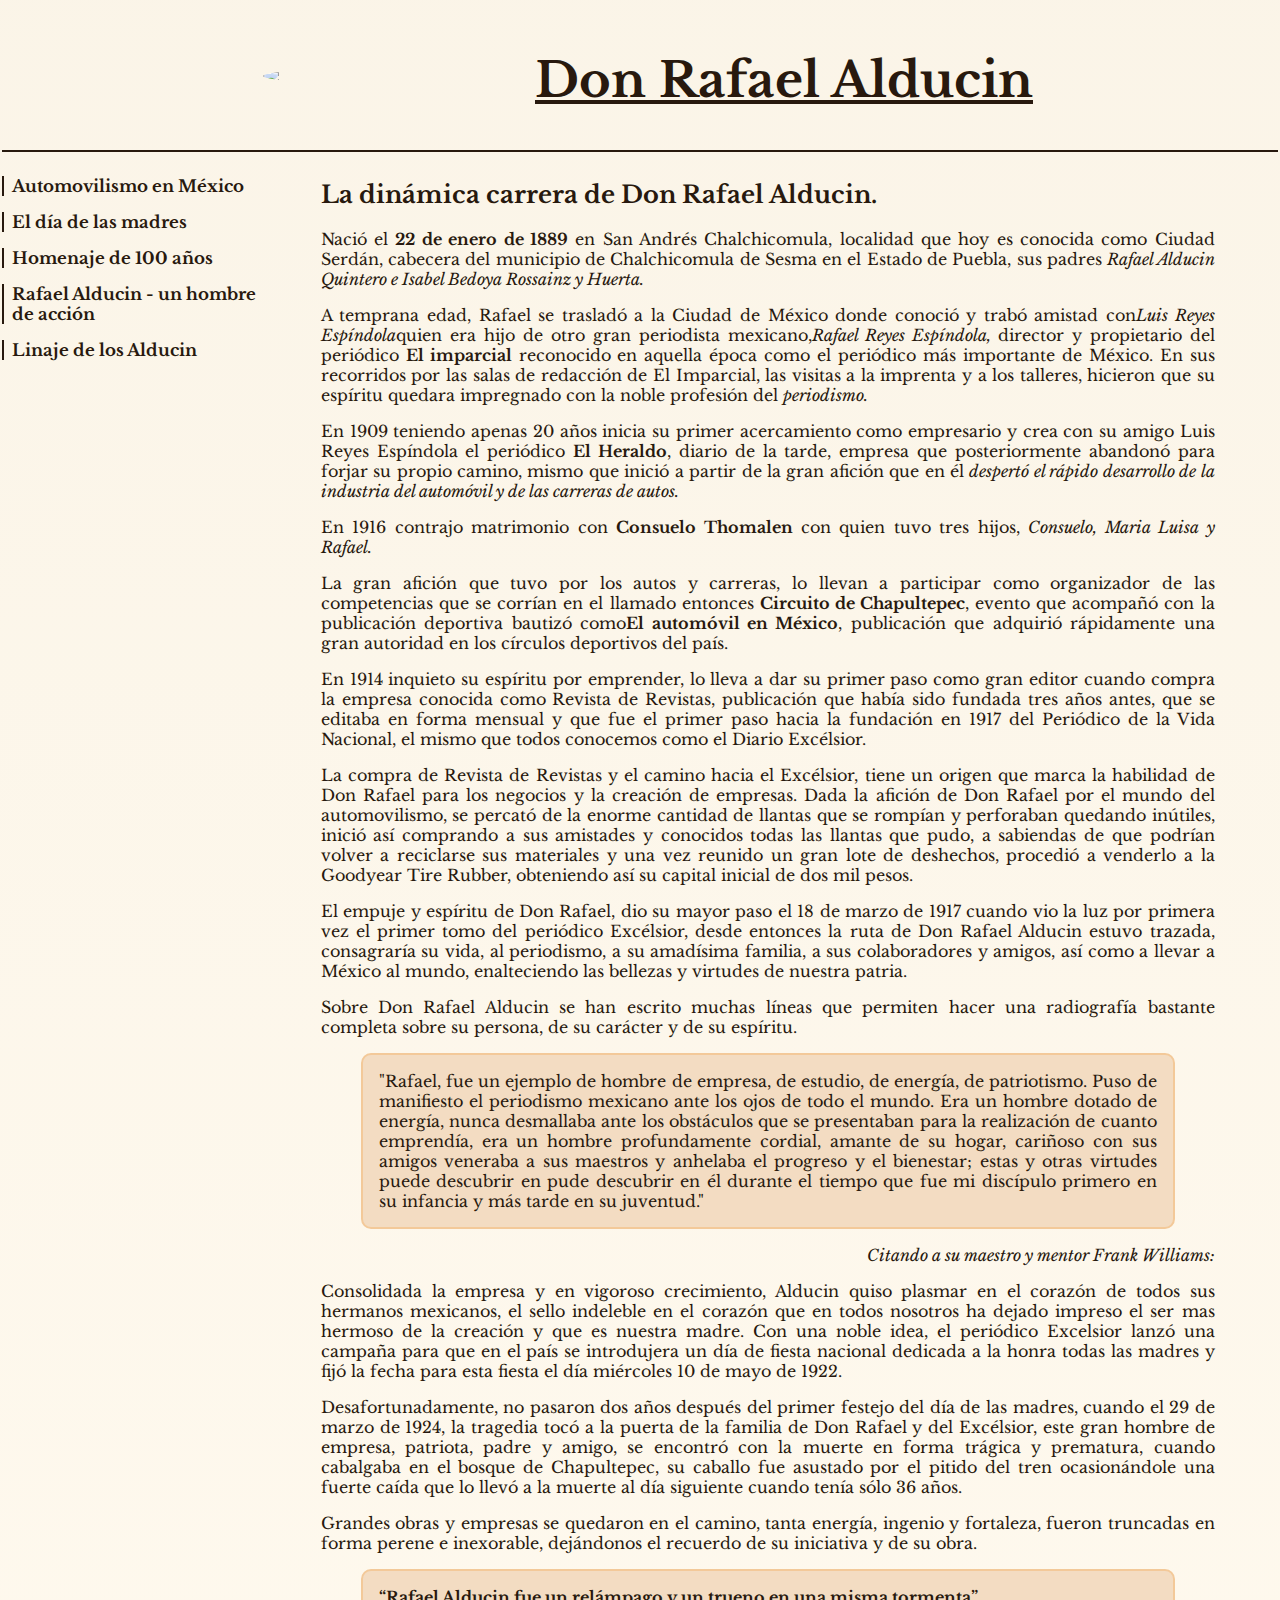
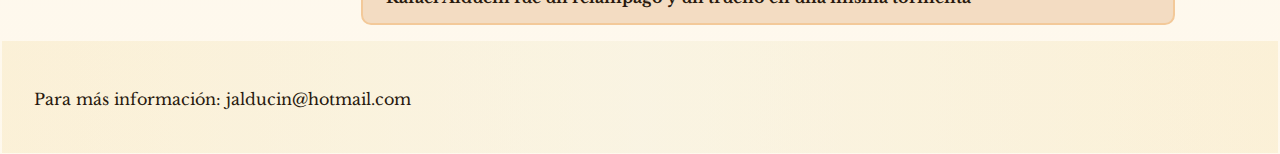
==== commit 3e7dd316: "Linaje y un hombre de acción" ====
--- a/papá/index.html
+++ b/papá/index.html
@@ -30,6 +30,12 @@
                 </li>
                 <li>
                     <a href="homenaje.html">Homenaje de 100 años</a>
+                </li>
+                <li>
+                    <a href="accion.html" target="_blank">Rafael Alducin - un hombre de acción</a>
+                </li>
+                <li>
+                    <a href="linaje.html" target="_blank">Linaje de los Alducin</a>
                 </li>
             </ul>
         </aside>
